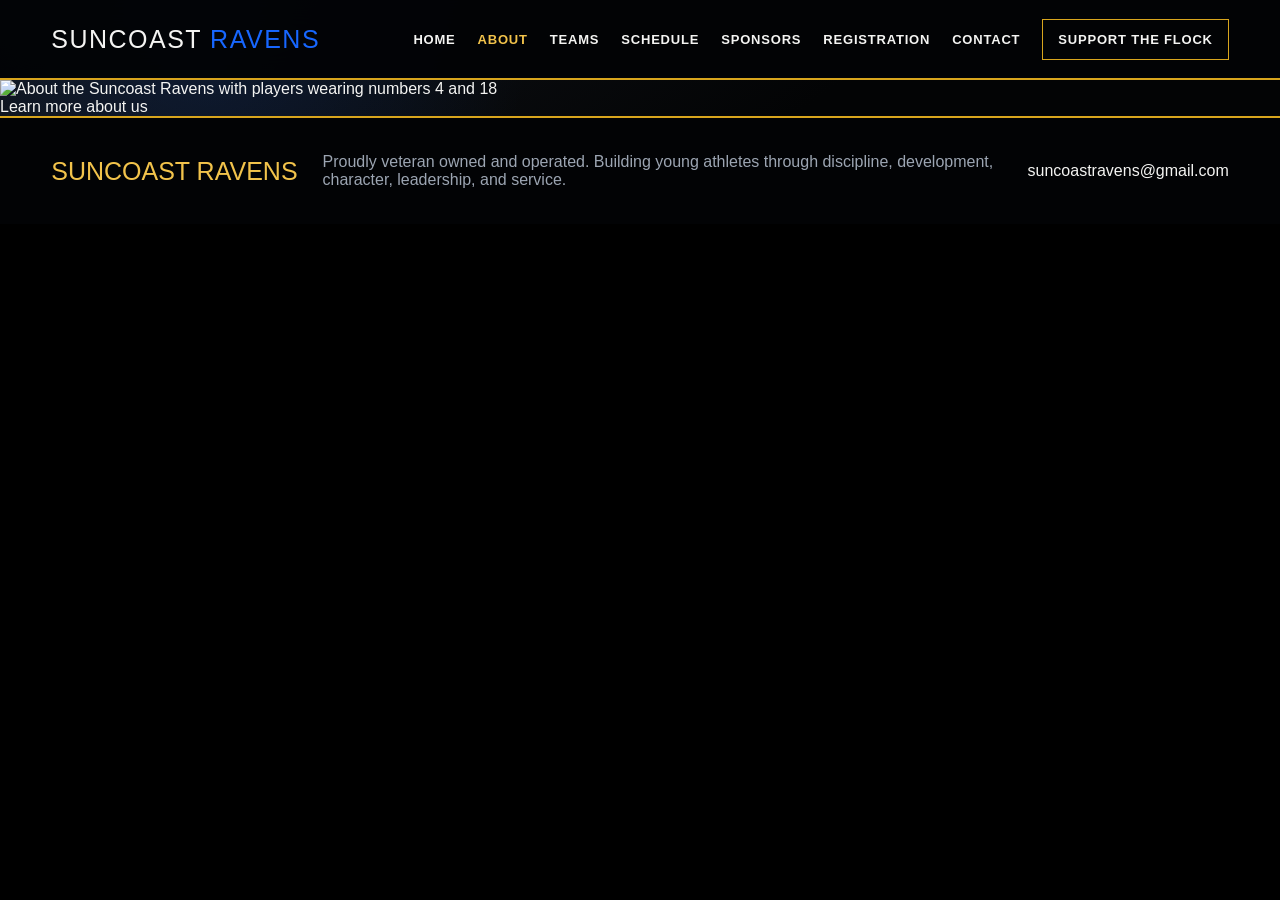
==== about.html @ 37fb2f3a "Add files via upload" ====
<!doctype html>
<html lang="en">
<head>
  <meta charset="utf-8">
  <meta name="viewport" content="width=device-width,initial-scale=1">
  <meta name="description" content="Learn about the Suncoast Ravens youth travel baseball organization.">
  <title>About the Ravens | Suncoast Ravens</title>
  <link rel="stylesheet" href="assets/css/styles.css">
</head>
<body>
  <header class="site-header">
    <div class="wrap header-row">
      <a class="wordmark" href="index.html">SUNCOAST <span>RAVENS</span></a>
      <nav class="site-nav">
        <a href="index.html">Home</a>
        <a class="active" href="about.html">About</a>
        <a href="teams.html">Teams</a>
        <a href="schedule.html">Schedule</a>
        <a href="sponsors.html">Sponsors</a>
        <a href="registration.html">Registration</a>
        <a href="contact.html">Contact</a>
        <a class="cta-small" href="sponsors.html">Support the Flock</a>
      </nav>
    </div>
  </header>

  <main class="about-art-page">
    <section class="about-art-wrap">
      <img
        src="assets/images/about-ravens.png"
        alt="About the Suncoast Ravens with players wearing numbers 4 and 18"
        class="about-art-image"
      >
      <a class="about-art-hotspot" href="teams.html">Learn more about us</a>
    </section>
  </main>

  <footer class="site-footer">
    <div class="wrap footer-row">
      <div class="footer-brand">SUNCOAST RAVENS</div>
      <p>Proudly veteran owned and operated. Building young athletes through discipline, development, character, leadership, and service.</p>
      <div>suncoastravens@gmail.com</div>
    </div>
  </footer>

  <script src="assets/js/site.js"></script>
</body>
</html>
---- assets/css/styles.css ----
:root{
  --black:#050608;
  --panel:#0b0d11;
  --panel2:#11151b;
  --royal:#0749c7;
  --royal-bright:#1767ff;
  --gold:#d8a51d;
  --gold-light:#f2c34b;
  --white:#f4f4f2;
  --muted:#bdc4cf;
  --line:rgba(216,165,29,.45);
}
*{box-sizing:border-box}
html{scroll-behavior:smooth;background:#000}
body{
  margin:0;
  background:
    radial-gradient(circle at 16% 8%,rgba(23,103,255,.14),transparent 30%),
    linear-gradient(145deg,#12151a,#030405 60%);
  color:var(--white);
  font-family:Arial,Helvetica,sans-serif;
}
a{color:inherit;text-decoration:none}
img{max-width:100%;display:block}
button,input,textarea,select{font:inherit}
.wrap{width:min(1180px,92%);margin:auto}

/* APPROVED HOMEPAGE */
.home-page{
  background:#000;
  min-height:100vh;
}
.desktop-home{
  position:relative;
  width:100%;
  max-width:1536px;
  margin:0 auto;
  aspect-ratio:3/2;
  background:#000 url("../images/suncoast-ravens-homepage.png") center top/100% 100% no-repeat;
  overflow:hidden;
  box-shadow:0 0 80px rgba(0,0,0,.95);
}
.hotspot{
  position:absolute;
  z-index:5;
  display:block;
  border:1px solid transparent;
  border-radius:2px;
  color:transparent;
  font-size:0;
  transition:background .18s ease, box-shadow .18s ease, border-color .18s ease, transform .18s ease;
}
.hotspot:focus-visible,.hotspot:hover{
  border-color:rgba(242,195,75,.72);
  box-shadow:0 0 16px rgba(216,165,29,.42), inset 0 -3px 0 rgba(242,195,75,.95);
  background:linear-gradient(180deg,rgba(216,165,29,.02),rgba(216,165,29,.10));
  outline:none;
}
/* Hotspots mapped to the approved 1536×1024 design */
.hs-home{left:9.15%;top:10.70%;width:4.65%;height:4.65%}
.hs-about{left:17.85%;top:10.70%;width:4.55%;height:4.65%}
.hs-teams{left:25.20%;top:10.70%;width:4.80%;height:4.65%}
.hs-schedule{left:32.55%;top:10.70%;width:5.95%;height:4.65%}
.hs-sponsors{left:41.20%;top:10.70%;width:6.80%;height:4.65%}
.hs-registration{left:50.25%;top:10.70%;width:8.75%;height:4.65%}
.hs-contact{left:62.20%;top:10.70%;width:5.75%;height:4.65%}
.hs-support{left:83.55%;top:10.15%;width:14.05%;height:5.35%}
.hs-register{left:3.05%;top:59.00%;width:16.35%;height:5.75%}
.hs-sponsor{left:20.25%;top:59.00%;width:17.25%;height:5.75%}
.hs-about-more{left:26.85%;top:89.70%;width:14.00%;height:4.15%}
.hs-sponsor-lower{left:43.55%;top:76.70%;width:23.90%;height:5.45%}
.hs-instagram{left:94.75%;top:27.35%;width:3.10%;height:4.55%}
.hs-facebook{left:94.75%;top:32.55%;width:3.10%;height:4.55%}
.hs-youtube{left:94.75%;top:37.75%;width:3.10%;height:4.55%}
.hs-email{left:94.75%;top:42.95%;width:3.10%;height:4.55%}

/* Mobile version preserves the same approved visual language */
.mobile-home{display:none}
.mobile-hero{
  min-height:100svh;
  position:relative;
  overflow:hidden;
  background:
    linear-gradient(180deg,rgba(0,0,0,.05),rgba(0,0,0,.35)),
    url("../images/suncoast-ravens-homepage.png") 51% top/auto 100% no-repeat;
}
.mobile-actions{
  position:absolute;left:5%;right:5%;bottom:4%;
  display:grid;grid-template-columns:1fr 1fr;gap:10px;
}
.mobile-actions a{
  padding:14px 10px;text-align:center;text-transform:uppercase;
  font-weight:900;letter-spacing:.7px;
  border:2px solid var(--gold);background:rgba(3,4,6,.90);
  box-shadow:0 8px 24px rgba(0,0,0,.65);
}
.mobile-actions .primary{background:linear-gradient(135deg,var(--gold-light),#9e6b00);color:#050608}
.mobile-menu{
  position:fixed;right:15px;top:15px;z-index:30;
  width:48px;height:48px;border:2px solid var(--gold);
  background:rgba(2,3,5,.92);color:white;font-size:24px;
}
.mobile-drawer{
  position:fixed;z-index:29;inset:0 0 0 22%;
  transform:translateX(105%);transition:.25s ease;
  background:rgba(4,5,8,.98);border-left:2px solid var(--gold);
  padding:85px 25px 30px;
}
.mobile-drawer.open{transform:translateX(0)}
.mobile-drawer a{
  display:block;padding:15px 0;border-bottom:1px solid rgba(255,255,255,.12);
  text-transform:uppercase;font-weight:900;letter-spacing:1px;
}
.mobile-drawer .support{color:var(--gold-light)}

/* INNER PAGES */
.site-header{
  position:sticky;top:0;z-index:20;background:rgba(3,4,6,.96);
  border-bottom:2px solid var(--gold);backdrop-filter:blur(14px);
}
.header-row{height:78px;display:flex;align-items:center;justify-content:space-between;gap:22px}
.wordmark{font-family:Impact,Arial Black,sans-serif;font-size:25px;letter-spacing:1.5px}
.wordmark span{color:var(--royal-bright)}
.site-nav{display:flex;gap:22px;align-items:center;font-size:13px;font-weight:900;text-transform:uppercase;letter-spacing:.8px}
.site-nav a:hover,.site-nav .active{color:var(--gold-light)}
.cta-small{border:1px solid var(--gold);padding:12px 15px}
.page-hero{
  position:relative;min-height:360px;display:grid;place-items:center;text-align:center;
  border-bottom:2px solid var(--gold);
  background:
    linear-gradient(90deg,rgba(2,4,8,.96),rgba(3,21,61,.78),rgba(2,4,8,.96)),
    url("../images/suncoast-ravens-homepage.png") center 40%/cover no-repeat;
}
.page-hero:after{content:"";position:absolute;inset:0;background:linear-gradient(180deg,transparent,rgba(0,0,0,.35))}
.page-hero-content{position:relative;z-index:2;padding:55px 20px}
.kicker{color:var(--gold-light);text-transform:uppercase;font-weight:900;letter-spacing:3px}
.page-hero h1{
  margin:8px 0 0;font-family:Impact,Arial Black,sans-serif;
  font-size:clamp(52px,8vw,105px);line-height:.9;text-transform:uppercase;
  text-shadow:6px 6px 0 #000;
}
.page-hero h1 span{color:var(--royal-bright)}
.section{padding:72px 0}
.section-title{font-family:Impact,Arial Black,sans-serif;text-transform:uppercase;font-size:clamp(38px,5vw,64px);margin:0 0 25px}
.section-title span{color:var(--gold)}
.grid-2{display:grid;grid-template-columns:1fr 1fr;gap:28px}
.grid-3{display:grid;grid-template-columns:repeat(3,1fr);gap:20px}
.panel{
  background:linear-gradient(145deg,rgba(14,18,24,.96),rgba(5,7,10,.96));
  border:1px solid var(--line);padding:28px;box-shadow:0 20px 50px rgba(0,0,0,.35);
}
.panel h2,.panel h3{font-family:Impact,Arial Black,sans-serif;text-transform:uppercase;letter-spacing:.5px}
.panel h3{font-size:28px;margin:0 0 12px;color:var(--gold-light)}
.panel p,.panel li{color:var(--muted);line-height:1.65}
.btn{
  display:inline-block;padding:14px 20px;border:2px solid var(--gold);
  text-transform:uppercase;font-weight:900;letter-spacing:1px;
  background:rgba(4,5,8,.85);
}
.btn.gold{background:linear-gradient(135deg,var(--gold-light),#9d6b00);color:#050608}
.btn.blue{background:linear-gradient(135deg,#154eb9,#041d59);border-color:#1e70ff}
.schedule-list{display:grid;gap:14px}
.event{
  display:grid;grid-template-columns:120px 1fr auto;align-items:center;gap:20px;
  background:rgba(5,7,10,.92);border:1px solid var(--line);padding:18px;
}
.event-date{font-family:Impact,Arial Black,sans-serif;font-size:28px;color:var(--gold-light);text-align:center}
.event h3{margin:0;font-size:22px}.event p{margin:5px 0 0;color:var(--muted)}
.badge{background:#061b54;border:1px solid #155fff;padding:8px 10px;font-size:12px;font-weight:900}
.tiers{display:grid;grid-template-columns:repeat(4,1fr);gap:16px}
.tier{background:#080a0e;border:2px solid var(--gold);padding:23px 20px;display:flex;flex-direction:column}
.tier:nth-child(odd){border-color:#155fff}
.tier .price{font-family:Impact,Arial Black,sans-serif;font-size:48px}
.tier h3{font-size:26px;margin:10px -20px 18px;padding:11px 15px;text-align:center;background:var(--gold);color:#050608}
.tier:nth-child(odd) h3{background:#0b47bb;color:white}
.tier ul{padding-left:18px;flex:1}
form{display:grid;gap:17px}
.field label{display:block;margin-bottom:7px;color:var(--gold-light);font-size:12px;font-weight:900;text-transform:uppercase;letter-spacing:1px}
.field input,.field textarea,.field select{
  width:100%;padding:14px;background:#11161e;color:white;border:1px solid #36404f;
}
.field textarea{min-height:150px;resize:vertical}
.notice{padding:14px 16px;border:1px solid var(--gold);background:rgba(216,165,29,.09);color:#f4d77e}
.site-footer{padding:35px 0;border-top:2px solid var(--gold);background:#020305}
.footer-row{display:flex;justify-content:space-between;gap:24px;align-items:center}
.footer-row p{color:#9ca5b2;max-width:680px;margin:0}
.footer-brand{font-family:Impact,Arial Black,sans-serif;font-size:25px;color:var(--gold-light)}

@media(max-width:900px){
  .desktop-home{display:none}.mobile-home{display:block}
  .site-nav{display:none}
  .grid-2,.grid-3,.tiers{grid-template-columns:1fr}
  .event{grid-template-columns:86px 1fr}.event .badge{grid-column:2}
  .footer-row{flex-direction:column;align-items:flex-start}
}

.hs-register:hover,.hs-sponsor:hover,.hs-about-more:hover,.hs-sponsor-lower:hover,.hs-support:hover{
  transform:translateY(-2px);
  box-shadow:0 0 22px rgba(242,195,75,.48), inset 0 0 0 2px rgba(242,195,75,.65);
}
.hs-instagram:hover,.hs-facebook:hover,.hs-youtube:hover,.hs-email:hover{
  box-shadow:0 0 18px rgba(242,195,75,.58), inset 0 0 0 1px rgba(242,195,75,.85);
  background:rgba(216,165,29,.10);
}
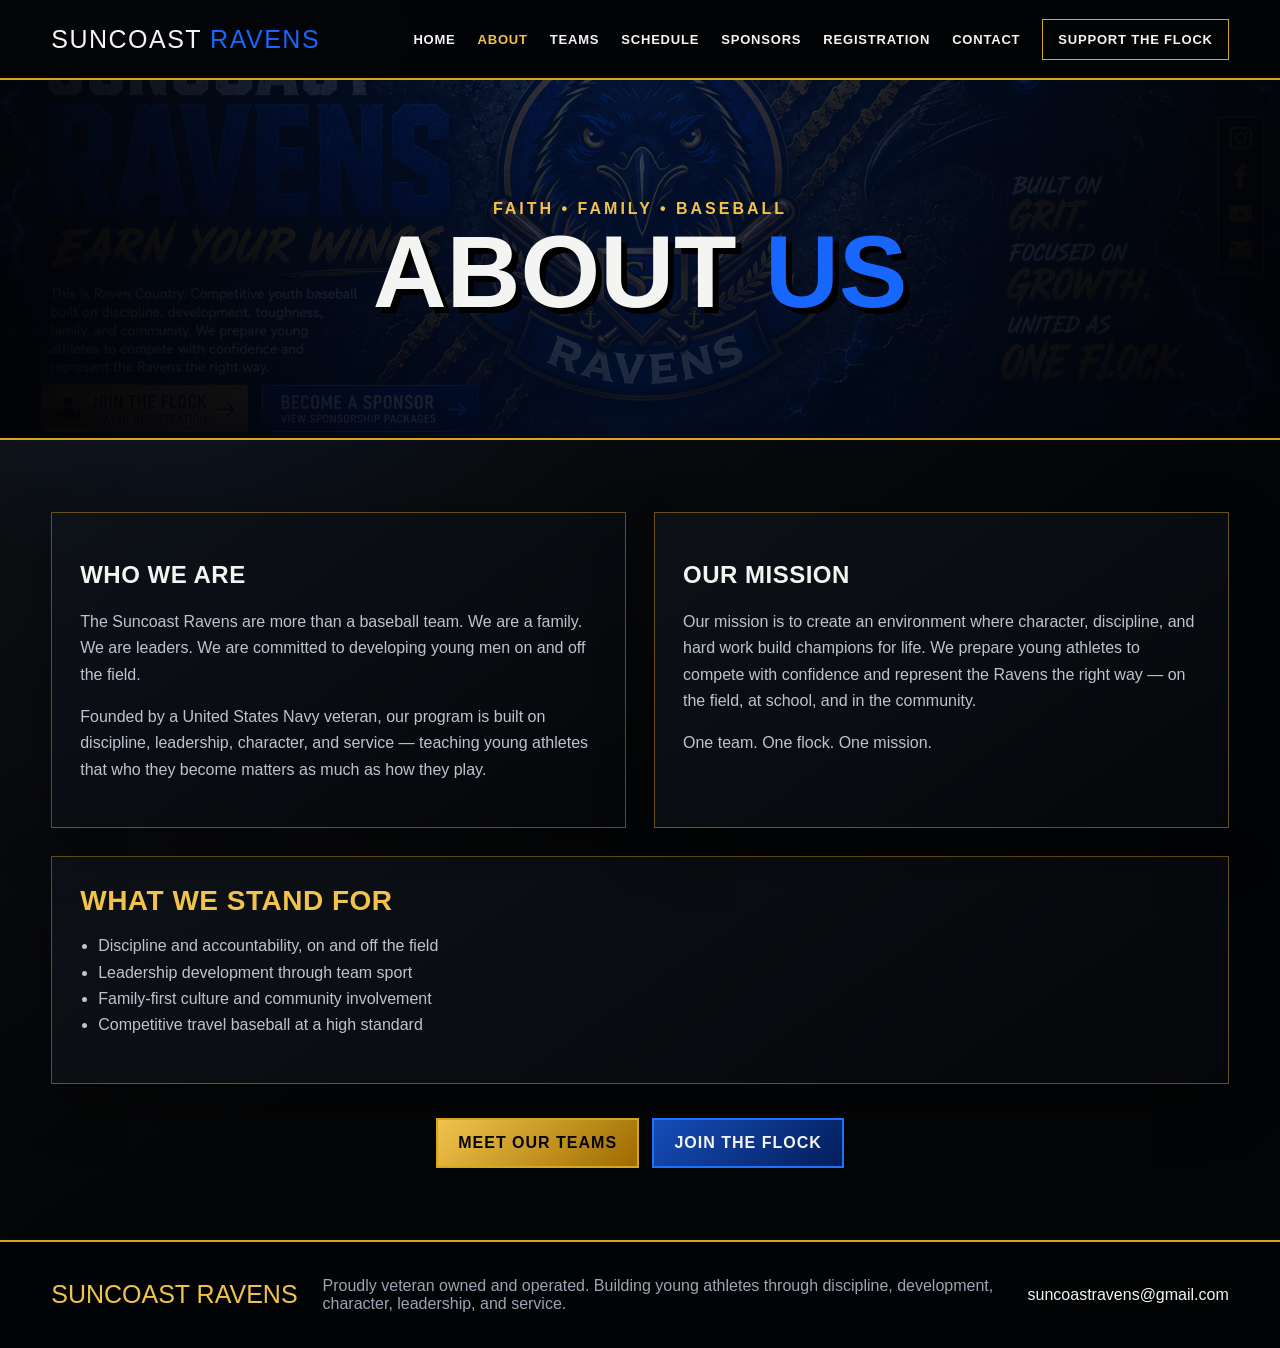
==== commit bb885759: "Add files via upload" ====
--- a/about.html
+++ b/about.html
@@ -4,7 +4,7 @@
   <meta charset="utf-8">
   <meta name="viewport" content="width=device-width,initial-scale=1">
   <meta name="description" content="Learn about the Suncoast Ravens youth travel baseball organization.">
-  <title>About the Ravens | Suncoast Ravens</title>
+  <title>About Us | Suncoast Ravens</title>
   <link rel="stylesheet" href="assets/css/styles.css">
 </head>
 <body>
@@ -24,16 +24,45 @@
     </div>
   </header>
 
-  <main class="about-art-page">
-    <section class="about-art-wrap">
-      <img
-        src="assets/images/about-ravens.png"
-        alt="About the Suncoast Ravens with players wearing numbers 4 and 18"
-        class="about-art-image"
-      >
-      <a class="about-art-hotspot" href="teams.html">Learn more about us</a>
-    </section>
-  </main>
+  <section class="page-hero">
+    <div class="page-hero-content">
+      <div class="kicker">Faith &bull; Family &bull; Baseball</div>
+      <h1>About <span>Us</span></h1>
+    </div>
+  </section>
+
+  <section class="section">
+    <div class="wrap grid-2">
+      <div class="panel">
+        <h2>Who We Are</h2>
+        <p>The Suncoast Ravens are more than a baseball team. We are a family. We are leaders. We are committed to developing young men on and off the field.</p>
+        <p>Founded by a United States Navy veteran, our program is built on discipline, leadership, character, and service — teaching young athletes that who they become matters as much as how they play.</p>
+      </div>
+      <div class="panel">
+        <h2>Our Mission</h2>
+        <p>Our mission is to create an environment where character, discipline, and hard work build champions for life. We prepare young athletes to compete with confidence and represent the Ravens the right way — on the field, at school, and in the community.</p>
+        <p>One team. One flock. One mission.</p>
+      </div>
+    </div>
+
+    <div class="wrap" style="margin-top:28px;">
+      <div class="panel">
+        <h3>What We Stand For</h3>
+        <ul style="padding-left:18px;">
+          <li>Discipline and accountability, on and off the field</li>
+          <li>Leadership development through team sport</li>
+          <li>Family-first culture and community involvement</li>
+          <li>Competitive travel baseball at a high standard</li>
+        </ul>
+      </div>
+    </div>
+
+    <div class="wrap" style="margin-top:34px;text-align:center;">
+      <a class="btn gold" href="teams.html">Meet Our Teams</a>
+      &nbsp;
+      <a class="btn blue" href="registration.html">Join the Flock</a>
+    </div>
+  </section>
 
   <footer class="site-footer">
     <div class="wrap footer-row">
@@ -42,7 +71,6 @@
       <div>suncoastravens@gmail.com</div>
     </div>
   </footer>
-
   <script src="assets/js/site.js"></script>
 </body>
 </html>
--- a/assets/css/styles.css
+++ b/assets/css/styles.css
@@ -51,25 +51,22 @@
   font-size:0;
   transition:background .18s ease, box-shadow .18s ease, border-color .18s ease, transform .18s ease;
 }
-.hotspot:focus-visible,.hotspot:hover{
-  border-color:rgba(242,195,75,.72);
-  box-shadow:0 0 16px rgba(216,165,29,.42), inset 0 -3px 0 rgba(242,195,75,.95);
-  background:linear-gradient(180deg,rgba(216,165,29,.02),rgba(216,165,29,.10));
+.hotspot:hover{
   outline:none;
 }
 /* Hotspots mapped to the approved 1536×1024 design */
-.hs-home{left:9.15%;top:10.70%;width:4.65%;height:4.65%}
-.hs-about{left:17.85%;top:10.70%;width:4.55%;height:4.65%}
-.hs-teams{left:25.20%;top:10.70%;width:4.80%;height:4.65%}
-.hs-schedule{left:32.55%;top:10.70%;width:5.95%;height:4.65%}
-.hs-sponsors{left:41.20%;top:10.70%;width:6.80%;height:4.65%}
-.hs-registration{left:50.25%;top:10.70%;width:8.75%;height:4.65%}
-.hs-contact{left:62.20%;top:10.70%;width:5.75%;height:4.65%}
+.hs-home{left:9.30%;top:11.25%;width:4.10%;height:2.75%}
+.hs-about{left:18.05%;top:11.25%;width:4.05%;height:2.75%}
+.hs-teams{left:25.35%;top:11.25%;width:4.35%;height:2.75%}
+.hs-schedule{left:32.75%;top:11.25%;width:5.55%;height:2.75%}
+.hs-sponsors{left:41.45%;top:11.25%;width:6.25%;height:2.75%}
+.hs-registration{left:50.55%;top:11.25%;width:8.20%;height:2.75%}
+.hs-contact{left:62.45%;top:11.25%;width:5.20%;height:2.75%}
 .hs-support{left:83.55%;top:10.15%;width:14.05%;height:5.35%}
 .hs-register{left:3.05%;top:59.00%;width:16.35%;height:5.75%}
 .hs-sponsor{left:20.25%;top:59.00%;width:17.25%;height:5.75%}
 .hs-about-more{left:26.85%;top:89.70%;width:14.00%;height:4.15%}
-.hs-sponsor-lower{left:43.55%;top:76.70%;width:23.90%;height:5.45%}
+.hs-sponsor-lower{left:43.85%;top:77.05%;width:21.15%;height:4.55%}
 .hs-instagram{left:94.75%;top:27.35%;width:3.10%;height:4.55%}
 .hs-facebook{left:94.75%;top:32.55%;width:3.10%;height:4.55%}
 .hs-youtube{left:94.75%;top:37.75%;width:3.10%;height:4.55%}
@@ -196,10 +193,85 @@
 }
 
 .hs-register:hover,.hs-sponsor:hover,.hs-about-more:hover,.hs-sponsor-lower:hover,.hs-support:hover{
-  transform:translateY(-2px);
-  box-shadow:0 0 22px rgba(242,195,75,.48), inset 0 0 0 2px rgba(242,195,75,.65);
-}
-.hs-instagram:hover,.hs-facebook:hover,.hs-youtube:hover,.hs-email:hover{
-  box-shadow:0 0 18px rgba(242,195,75,.58), inset 0 0 0 1px rgba(242,195,75,.85);
-  background:rgba(216,165,29,.10);
-}
+  transform:translateY(-1px);
+  border-color:rgba(242,195,75,.92);
+  background:rgba(216,165,29,.025);
+  box-shadow:
+    0 0 6px rgba(242,195,75,.72),
+    0 0 11px rgba(242,195,75,.26),
+    inset 0 0 0 1px rgba(242,195,75,.55);
+}
+
+
+
+
+
+
+/* SOCIAL ICONS — LIGHT UP ON HOVER */
+.hs-instagram,
+.hs-facebook,
+.hs-youtube,
+.hs-email{
+  border:1px solid transparent;
+  border-radius:6px;
+  background:transparent;
+  box-shadow:none;
+  transform:none;
+  backdrop-filter:none;
+  transition:backdrop-filter .2s ease, box-shadow .2s ease, border-color .2s ease, transform .2s ease;
+}
+
+.hs-instagram:hover,
+.hs-facebook:hover,
+.hs-youtube:hover,
+.hs-email:hover{
+  border-color:rgba(242,195,75,.6);
+  backdrop-filter:brightness(1.6) saturate(1.3);
+  -webkit-backdrop-filter:brightness(1.6) saturate(1.3);
+  box-shadow:
+    0 0 14px rgba(242,195,75,.85),
+    0 0 28px rgba(242,195,75,.45);
+  transform:scale(1.08);
+}
+
+
+
+/* Prevent a clicked hotspot from keeping a gold focus rectangle */
+.hotspot:focus{
+  outline:none;
+}
+.hotspot:focus:not(:hover){
+  border-color:transparent;
+  background:transparent;
+  box-shadow:none;
+  transform:none;
+}
+
+/* TOP NAVIGATION — GOLD UNDERLINE ONLY */
+.hs-home,
+.hs-about,
+.hs-teams,
+.hs-schedule,
+.hs-sponsors,
+.hs-registration,
+.hs-contact{
+  border:none;
+  border-radius:0;
+  background:transparent;
+  box-shadow:none;
+}
+
+.hs-home:hover,
+.hs-about:hover,
+.hs-teams:hover,
+.hs-schedule:hover,
+.hs-sponsors:hover,
+.hs-registration:hover,
+.hs-contact:hover{
+  border:none;
+  background:transparent;
+  box-shadow:inset 0 -3px 0 rgba(242,195,75,.98);
+  transform:none;
+}
+
+
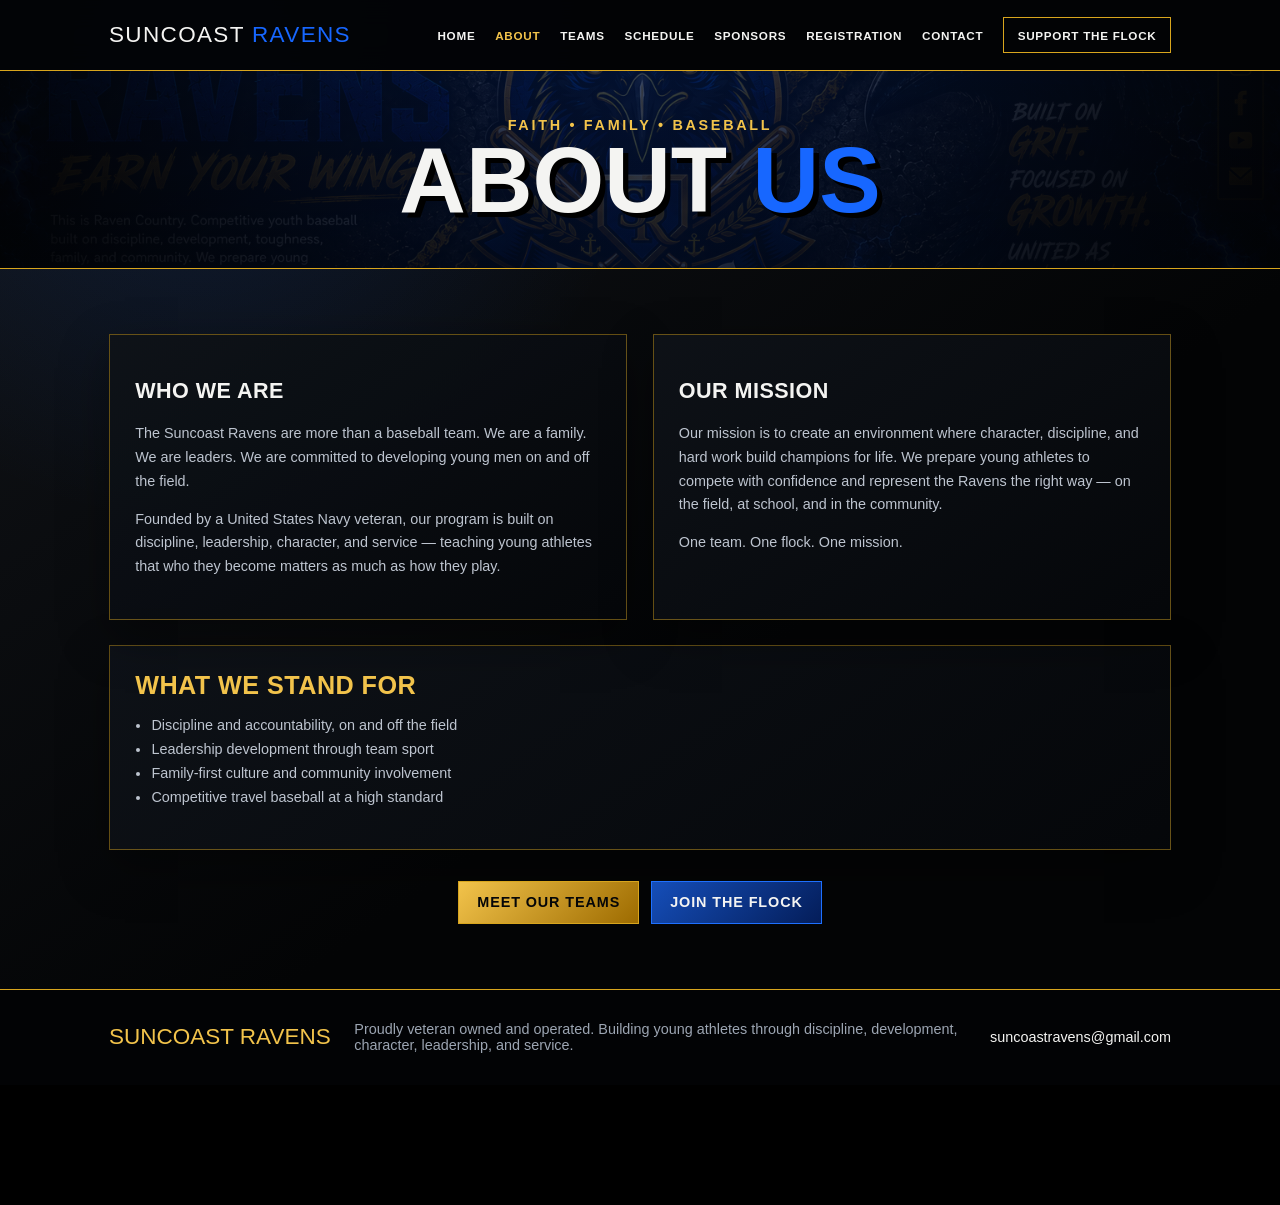
==== commit 3c6fb497: "Update about.html" ====
--- a/about.html
+++ b/about.html
@@ -7,7 +7,7 @@
   <title>About Us | Suncoast Ravens</title>
   <link rel="stylesheet" href="assets/css/styles.css">
 </head>
-<body>
+<body class="compact-page">
   <header class="site-header">
     <div class="wrap header-row">
       <a class="wordmark" href="index.html">SUNCOAST <span>RAVENS</span></a>
--- a/assets/css/styles.css
+++ b/assets/css/styles.css
@@ -34,7 +34,7 @@
 .desktop-home{
   position:relative;
   width:100%;
-  max-width:1536px;
+  max-width:1350px;
   margin:0 auto;
   aspect-ratio:3/2;
   background:#000 url("../images/suncoast-ravens-homepage.png") center top/100% 100% no-repeat;
@@ -112,6 +112,14 @@
 .mobile-drawer .support{color:var(--gold-light)}
 
 /* INNER PAGES */
+body.compact-page{
+  zoom:0.9;
+}
+.site-header{
+  position:sticky;top:0;z-index:20;background:rgba(3,4,6,.96);
+  border-bottom:2px solid var(--gold);backdrop-filter:blur(14px);
+}
+
 .site-header{
   position:sticky;top:0;z-index:20;background:rgba(3,4,6,.96);
   border-bottom:2px solid var(--gold);backdrop-filter:blur(14px);
@@ -123,14 +131,14 @@
 .site-nav a:hover,.site-nav .active{color:var(--gold-light)}
 .cta-small{border:1px solid var(--gold);padding:12px 15px}
 .page-hero{
-  position:relative;min-height:360px;display:grid;place-items:center;text-align:center;
+  position:relative;min-height:220px;display:grid;place-items:center;text-align:center;
   border-bottom:2px solid var(--gold);
   background:
     linear-gradient(90deg,rgba(2,4,8,.96),rgba(3,21,61,.78),rgba(2,4,8,.96)),
     url("../images/suncoast-ravens-homepage.png") center 40%/cover no-repeat;
 }
 .page-hero:after{content:"";position:absolute;inset:0;background:linear-gradient(180deg,transparent,rgba(0,0,0,.35))}
-.page-hero-content{position:relative;z-index:2;padding:55px 20px}
+.page-hero-content{position:relative;z-index:2;padding:30px 20px}
 .kicker{color:var(--gold-light);text-transform:uppercase;font-weight:900;letter-spacing:3px}
 .page-hero h1{
   margin:8px 0 0;font-family:Impact,Arial Black,sans-serif;
@@ -207,31 +215,29 @@
 
 
 
-/* SOCIAL ICONS — LIGHT UP ON HOVER */
+/* SOCIAL ICONS — LIGHT UP ON HOVER, NO BOX */
 .hs-instagram,
 .hs-facebook,
 .hs-youtube,
 .hs-email{
-  border:1px solid transparent;
-  border-radius:6px;
+  border:none;
   background:transparent;
   box-shadow:none;
   transform:none;
   backdrop-filter:none;
-  transition:backdrop-filter .2s ease, box-shadow .2s ease, border-color .2s ease, transform .2s ease;
+  transition:backdrop-filter .2s ease, box-shadow .2s ease, transform .2s ease;
 }
 
 .hs-instagram:hover,
 .hs-facebook:hover,
 .hs-youtube:hover,
 .hs-email:hover{
-  border-color:rgba(242,195,75,.6);
-  backdrop-filter:brightness(1.6) saturate(1.3);
-  -webkit-backdrop-filter:brightness(1.6) saturate(1.3);
+  backdrop-filter:brightness(1.7) saturate(1.4);
+  -webkit-backdrop-filter:brightness(1.7) saturate(1.4);
   box-shadow:
-    0 0 14px rgba(242,195,75,.85),
-    0 0 28px rgba(242,195,75,.45);
-  transform:scale(1.08);
+    0 0 16px rgba(242,195,75,.9),
+    0 0 32px rgba(242,195,75,.5);
+  transform:scale(1.06);
 }
 
 
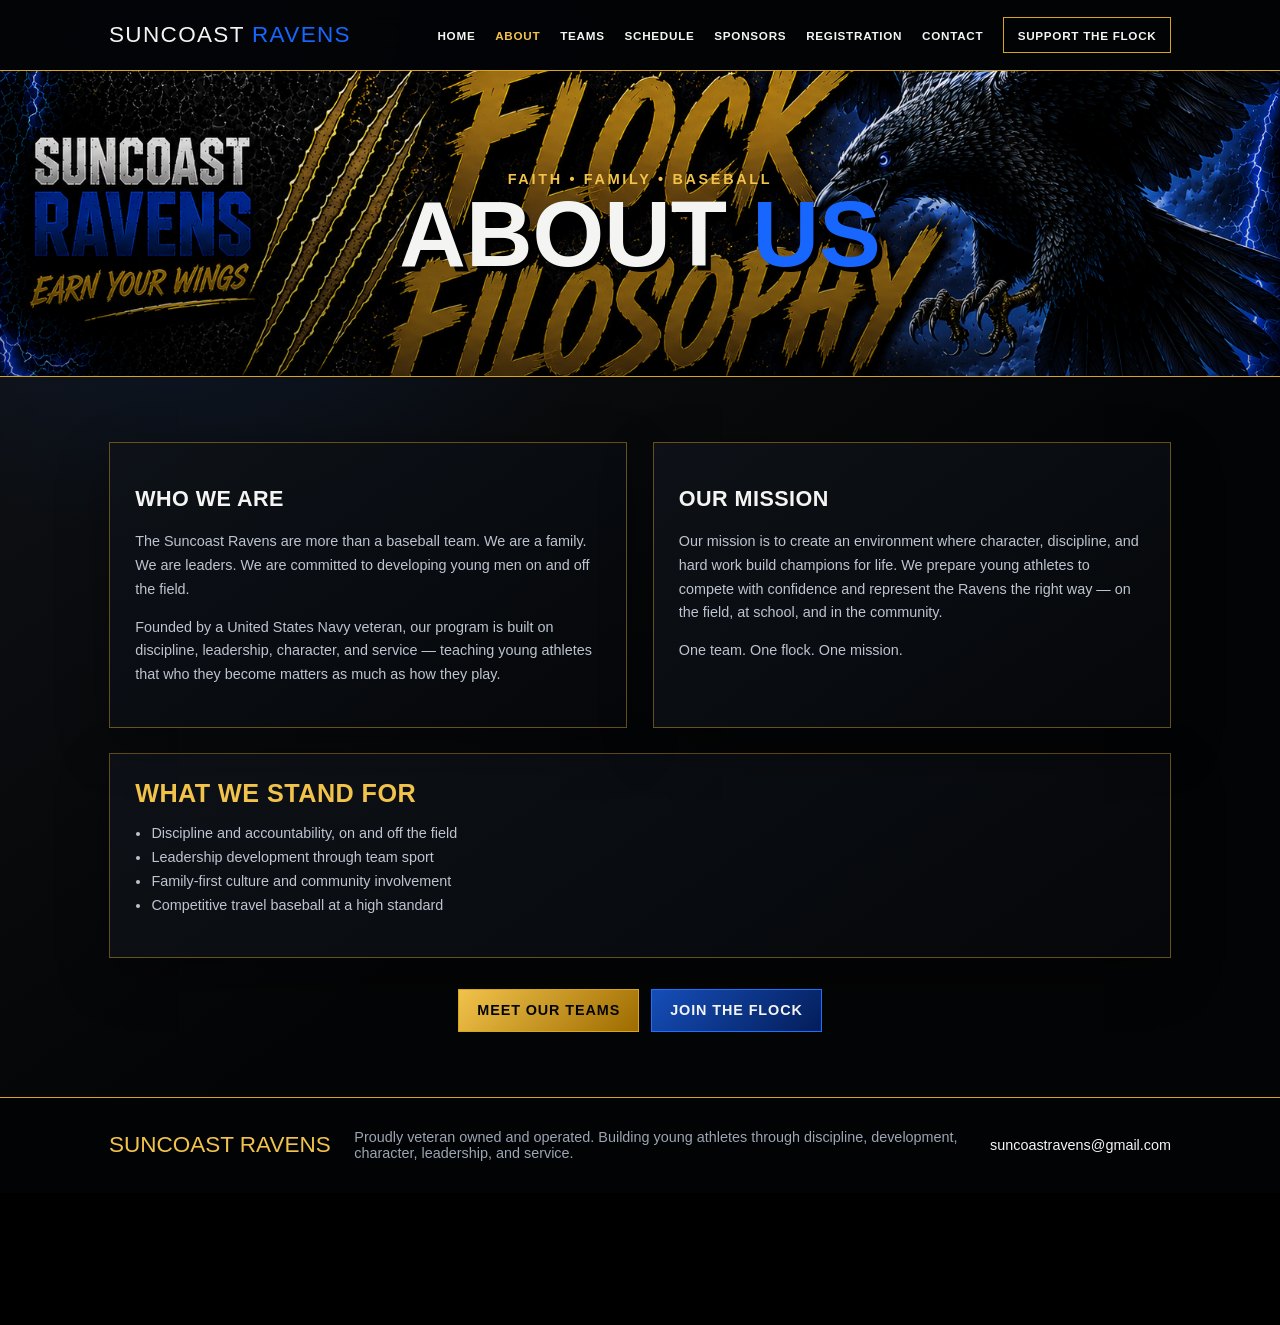
==== commit e46939dc: "Update about.html" ====
--- a/about.html
+++ b/about.html
@@ -24,7 +24,7 @@
     </div>
   </header>
 
-  <section class="page-hero">
+  <section class="page-hero about-hero">
     <div class="page-hero-content">
       <div class="kicker">Faith &bull; Family &bull; Baseball</div>
       <h1>About <span>Us</span></h1>
--- a/assets/css/styles.css
+++ b/assets/css/styles.css
@@ -1,4 +1,3 @@
-
 :root{
   --black:#050608;
   --panel:#0b0d11;
@@ -26,100 +25,11 @@
 button,input,textarea,select{font:inherit}
 .wrap{width:min(1180px,92%);margin:auto}
 
-/* APPROVED HOMEPAGE */
-.home-page{
-  background:#000;
-  min-height:100vh;
-}
-.desktop-home{
-  position:relative;
-  width:100%;
-  max-width:1350px;
-  margin:0 auto;
-  aspect-ratio:3/2;
-  background:#000 url("../images/suncoast-ravens-homepage.png") center top/100% 100% no-repeat;
-  overflow:hidden;
-  box-shadow:0 0 80px rgba(0,0,0,.95);
-}
-.hotspot{
-  position:absolute;
-  z-index:5;
-  display:block;
-  border:1px solid transparent;
-  border-radius:2px;
-  color:transparent;
-  font-size:0;
-  transition:background .18s ease, box-shadow .18s ease, border-color .18s ease, transform .18s ease;
-}
-.hotspot:hover{
-  outline:none;
-}
-/* Hotspots mapped to the approved 1536×1024 design */
-.hs-home{left:9.30%;top:11.25%;width:4.10%;height:2.75%}
-.hs-about{left:18.05%;top:11.25%;width:4.05%;height:2.75%}
-.hs-teams{left:25.35%;top:11.25%;width:4.35%;height:2.75%}
-.hs-schedule{left:32.75%;top:11.25%;width:5.55%;height:2.75%}
-.hs-sponsors{left:41.45%;top:11.25%;width:6.25%;height:2.75%}
-.hs-registration{left:50.55%;top:11.25%;width:8.20%;height:2.75%}
-.hs-contact{left:62.45%;top:11.25%;width:5.20%;height:2.75%}
-.hs-support{left:83.55%;top:10.15%;width:14.05%;height:5.35%}
-.hs-register{left:3.05%;top:59.00%;width:16.35%;height:5.75%}
-.hs-sponsor{left:20.25%;top:59.00%;width:17.25%;height:5.75%}
-.hs-about-more{left:26.85%;top:89.70%;width:14.00%;height:4.15%}
-.hs-sponsor-lower{left:43.85%;top:77.05%;width:21.15%;height:4.55%}
-.hs-instagram{left:94.75%;top:27.35%;width:3.10%;height:4.55%}
-.hs-facebook{left:94.75%;top:32.55%;width:3.10%;height:4.55%}
-.hs-youtube{left:94.75%;top:37.75%;width:3.10%;height:4.55%}
-.hs-email{left:94.75%;top:42.95%;width:3.10%;height:4.55%}
-
-/* Mobile version preserves the same approved visual language */
-.mobile-home{display:none}
-.mobile-hero{
-  min-height:100svh;
-  position:relative;
-  overflow:hidden;
-  background:
-    linear-gradient(180deg,rgba(0,0,0,.05),rgba(0,0,0,.35)),
-    url("../images/suncoast-ravens-homepage.png") 51% top/auto 100% no-repeat;
-}
-.mobile-actions{
-  position:absolute;left:5%;right:5%;bottom:4%;
-  display:grid;grid-template-columns:1fr 1fr;gap:10px;
-}
-.mobile-actions a{
-  padding:14px 10px;text-align:center;text-transform:uppercase;
-  font-weight:900;letter-spacing:.7px;
-  border:2px solid var(--gold);background:rgba(3,4,6,.90);
-  box-shadow:0 8px 24px rgba(0,0,0,.65);
-}
-.mobile-actions .primary{background:linear-gradient(135deg,var(--gold-light),#9e6b00);color:#050608}
-.mobile-menu{
-  position:fixed;right:15px;top:15px;z-index:30;
-  width:48px;height:48px;border:2px solid var(--gold);
-  background:rgba(2,3,5,.92);color:white;font-size:24px;
-}
-.mobile-drawer{
-  position:fixed;z-index:29;inset:0 0 0 22%;
-  transform:translateX(105%);transition:.25s ease;
-  background:rgba(4,5,8,.98);border-left:2px solid var(--gold);
-  padding:85px 25px 30px;
-}
-.mobile-drawer.open{transform:translateX(0)}
-.mobile-drawer a{
-  display:block;padding:15px 0;border-bottom:1px solid rgba(255,255,255,.12);
-  text-transform:uppercase;font-weight:900;letter-spacing:1px;
-}
-.mobile-drawer .support{color:var(--gold-light)}
-
-/* INNER PAGES */
 body.compact-page{
   zoom:0.9;
 }
-.site-header{
-  position:sticky;top:0;z-index:20;background:rgba(3,4,6,.96);
-  border-bottom:2px solid var(--gold);backdrop-filter:blur(14px);
-}
-
+
+/* ===================== HEADER / NAV ===================== */
 .site-header{
   position:sticky;top:0;z-index:20;background:rgba(3,4,6,.96);
   border-bottom:2px solid var(--gold);backdrop-filter:blur(14px);
@@ -130,12 +40,136 @@
 .site-nav{display:flex;gap:22px;align-items:center;font-size:13px;font-weight:900;text-transform:uppercase;letter-spacing:.8px}
 .site-nav a:hover,.site-nav .active{color:var(--gold-light)}
 .cta-small{border:1px solid var(--gold);padding:12px 15px}
+
+.menu-toggle{
+  display:none;
+  background:none;border:2px solid var(--gold);color:var(--gold);
+  font-size:22px;width:44px;height:44px;border-radius:6px;
+}
+.mobile-drawer{
+  display:none;
+  position:fixed;
+  top:78px;
+  left:0;right:0;
+  z-index:25;
+  flex-direction:column;
+  background:#050608;
+  border-top:1px solid rgba(216,165,29,.4);
+  max-height:calc(100vh - 78px);
+  overflow-y:auto;
+}
+.mobile-drawer a{
+  padding:16px 20px;border-bottom:1px solid rgba(255,255,255,.08);
+  text-transform:uppercase;font-weight:900;letter-spacing:1px;font-size:14px;
+  background:#050608;
+}
+.mobile-drawer .support{color:var(--gold-light)}
+.mobile-drawer.open{display:flex}
+.mobile-drawer-socials{display:flex;gap:16px;padding:16px 20px;flex-wrap:wrap;}
+.mobile-drawer-socials a{padding:0;border:0;font-size:12px;color:var(--gold-light);}
+
+.social-icon{
+  width:36px;height:36px;display:flex;align-items:center;justify-content:center;
+  border:1px solid var(--gold);border-radius:5px;color:var(--gold);
+  background:rgba(3,4,6,.4);
+  transition:box-shadow .18s ease, color .18s ease, background .18s ease, transform .18s ease;
+}
+.social-icon svg{width:18px;height:18px;}
+.social-icon:hover{
+  color:var(--gold-light);background:rgba(216,165,29,.15);transform:translateY(-2px);
+  box-shadow:0 0 10px rgba(242,195,75,.85), 0 0 20px rgba(242,195,75,.4);
+}
+
+/* ===================== HOMEPAGE HERO (real img element + overlays) ===================== */
+.hero-image-band{
+  position:relative;
+  width:100%;
+  max-width:1300px;
+  margin:0 auto;
+  border-bottom:2px solid var(--gold);
+  line-height:0;
+}
+.hero-bg-img{
+  width:100%;
+  height:auto;
+  display:block;
+}
+.hero-overlay-socials{
+  position:absolute;
+  right:1.8%;
+  top:19%;
+  display:flex;
+  flex-direction:column;
+  gap:1%;
+  z-index:3;
+}
+.hero-overlay-socials .social-icon{
+  width:clamp(22px, 2.5vw, 38px);
+  height:clamp(22px, 2.5vw, 38px);
+}
+.hero-overlay-socials .social-icon svg{
+  width:55%;height:55%;
+}
+
+/* ===================== MISSION LINE / FOOTER BAND ===================== */
+.mission-line{
+  font-family:'Permanent Marker',cursive;font-weight:400;text-transform:none;
+  font-size:clamp(22px,4vw,40px);color:var(--white);
+}
+.mission-line span{color:var(--royal-bright)}
+.mission-band{
+  position:relative;overflow:hidden;
+  padding:36px 0;
+  background:rgba(255,255,255,.02);
+  border-top:1px solid rgba(216,165,29,.3);
+  border-bottom:1px solid rgba(216,165,29,.3);
+}
+.feather{position:absolute;top:0;height:100%;width:auto;opacity:.9;pointer-events:none;z-index:1;}
+.feather-left{left:0;}
+.feather-right{right:0;}
+.mission-band .wrap{position:relative;z-index:2;}
+
+/* ===================== INNER PAGE HERO ===================== */
 .page-hero{
-  position:relative;min-height:220px;display:grid;place-items:center;text-align:center;
+  position:relative;min-height:340px;display:grid;place-items:center;text-align:center;
   border-bottom:2px solid var(--gold);
-  background:
-    linear-gradient(90deg,rgba(2,4,8,.96),rgba(3,21,61,.78),rgba(2,4,8,.96)),
-    url("../images/suncoast-ravens-homepage.png") center 40%/cover no-repeat;
+  background-color:#050608;
+  background-image:
+    linear-gradient(90deg,rgba(2,4,8,.75),rgba(3,21,61,.55),rgba(2,4,8,.75)),
+    url("../images/hero-final-bg.png");
+  background-position:center 20%;
+  background-size:140% auto;
+  background-repeat:no-repeat;
+}
+.page-hero.teams-hero{
+  background-image:url("../images/teams-banner-v2.png");
+  background-position:center;
+  background-size:cover;
+}
+.page-hero.sponsors-hero{
+  background-image:url("../images/sponsors-banner.png");
+  background-position:center;
+  background-size:cover;
+}
+.page-hero.registration-hero{
+  background-image:url("../images/registration-banner.png");
+  background-position:center;
+  background-size:cover;
+}
+.page-hero.contact-hero{
+  background-image:url("../images/contact-banner.png");
+  background-position:center;
+  background-size:cover;
+}
+.page-hero.schedule-hero{
+  background-image:url("../images/schedule-banner.png");
+  background-position:center;
+  background-size:cover;
+}
+.page-hero.about-hero{
+  background-image:url("../images/about-banner.png");
+  background-position:center;
+  background-size:cover;
 }
 .page-hero:after{content:"";position:absolute;inset:0;background:linear-gradient(180deg,transparent,rgba(0,0,0,.35))}
 .page-hero-content{position:relative;z-index:2;padding:30px 20px}
@@ -146,7 +180,10 @@
   text-shadow:6px 6px 0 #000;
 }
 .page-hero h1 span{color:var(--royal-bright)}
+
+/* ===================== SHARED SECTIONS / PANELS ===================== */
 .section{padding:72px 0}
+.section.alt{background:rgba(255,255,255,.02);border-top:1px solid rgba(216,165,29,.3);border-bottom:1px solid rgba(216,165,29,.3);}
 .section-title{font-family:Impact,Arial Black,sans-serif;text-transform:uppercase;font-size:clamp(38px,5vw,64px);margin:0 0 25px}
 .section-title span{color:var(--gold)}
 .grid-2{display:grid;grid-template-columns:1fr 1fr;gap:28px}
@@ -158,6 +195,14 @@
 .panel h2,.panel h3{font-family:Impact,Arial Black,sans-serif;text-transform:uppercase;letter-spacing:.5px}
 .panel h3{font-size:28px;margin:0 0 12px;color:var(--gold-light)}
 .panel p,.panel li{color:var(--muted);line-height:1.65}
+.stat-number{
+  font-family:Impact,Arial Black,sans-serif;font-size:44px;color:var(--gold-light);
+}
+.mini-event{
+  padding:10px 0;border-bottom:1px solid rgba(255,255,255,.08);color:var(--muted);font-size:13.5px;
+}
+.mini-event strong{color:var(--gold-light);display:block;font-size:12px;letter-spacing:.5px;}
+
 .btn{
   display:inline-block;padding:14px 20px;border:2px solid var(--gold);
   text-transform:uppercase;font-weight:900;letter-spacing:1px;
@@ -165,6 +210,8 @@
 }
 .btn.gold{background:linear-gradient(135deg,var(--gold-light),#9d6b00);color:#050608}
 .btn.blue{background:linear-gradient(135deg,#154eb9,#041d59);border-color:#1e70ff}
+
+/* ===================== SCHEDULE ===================== */
 .schedule-list{display:grid;gap:14px}
 .event{
   display:grid;grid-template-columns:120px 1fr auto;align-items:center;gap:20px;
@@ -173,6 +220,8 @@
 .event-date{font-family:Impact,Arial Black,sans-serif;font-size:28px;color:var(--gold-light);text-align:center}
 .event h3{margin:0;font-size:22px}.event p{margin:5px 0 0;color:var(--muted)}
 .badge{background:#061b54;border:1px solid #155fff;padding:8px 10px;font-size:12px;font-weight:900}
+
+/* ===================== SPONSOR TIERS ===================== */
 .tiers{display:grid;grid-template-columns:repeat(4,1fr);gap:16px}
 .tier{background:#080a0e;border:2px solid var(--gold);padding:23px 20px;display:flex;flex-direction:column}
 .tier:nth-child(odd){border-color:#155fff}
@@ -180,6 +229,8 @@
 .tier h3{font-size:26px;margin:10px -20px 18px;padding:11px 15px;text-align:center;background:var(--gold);color:#050608}
 .tier:nth-child(odd) h3{background:#0b47bb;color:white}
 .tier ul{padding-left:18px;flex:1}
+
+/* ===================== FORMS ===================== */
 form{display:grid;gap:17px}
 .field label{display:block;margin-bottom:7px;color:var(--gold-light);font-size:12px;font-weight:900;text-transform:uppercase;letter-spacing:1px}
 .field input,.field textarea,.field select{
@@ -187,97 +238,18 @@
 }
 .field textarea{min-height:150px;resize:vertical}
 .notice{padding:14px 16px;border:1px solid var(--gold);background:rgba(216,165,29,.09);color:#f4d77e}
+
+/* ===================== FOOTER ===================== */
 .site-footer{padding:35px 0;border-top:2px solid var(--gold);background:#020305}
 .footer-row{display:flex;justify-content:space-between;gap:24px;align-items:center}
 .footer-row p{color:#9ca5b2;max-width:680px;margin:0}
 .footer-brand{font-family:Impact,Arial Black,sans-serif;font-size:25px;color:var(--gold-light)}
 
+/* ===================== RESPONSIVE ===================== */
 @media(max-width:900px){
-  .desktop-home{display:none}.mobile-home{display:block}
   .site-nav{display:none}
+  .menu-toggle{display:block}
   .grid-2,.grid-3,.tiers{grid-template-columns:1fr}
   .event{grid-template-columns:86px 1fr}.event .badge{grid-column:2}
   .footer-row{flex-direction:column;align-items:flex-start}
 }
-
-.hs-register:hover,.hs-sponsor:hover,.hs-about-more:hover,.hs-sponsor-lower:hover,.hs-support:hover{
-  transform:translateY(-1px);
-  border-color:rgba(242,195,75,.92);
-  background:rgba(216,165,29,.025);
-  box-shadow:
-    0 0 6px rgba(242,195,75,.72),
-    0 0 11px rgba(242,195,75,.26),
-    inset 0 0 0 1px rgba(242,195,75,.55);
-}
-
-
-
-
-
-
-/* SOCIAL ICONS — LIGHT UP ON HOVER, NO BOX */
-.hs-instagram,
-.hs-facebook,
-.hs-youtube,
-.hs-email{
-  border:none;
-  background:transparent;
-  box-shadow:none;
-  transform:none;
-  backdrop-filter:none;
-  transition:backdrop-filter .2s ease, box-shadow .2s ease, transform .2s ease;
-}
-
-.hs-instagram:hover,
-.hs-facebook:hover,
-.hs-youtube:hover,
-.hs-email:hover{
-  backdrop-filter:brightness(1.7) saturate(1.4);
-  -webkit-backdrop-filter:brightness(1.7) saturate(1.4);
-  box-shadow:
-    0 0 16px rgba(242,195,75,.9),
-    0 0 32px rgba(242,195,75,.5);
-  transform:scale(1.06);
-}
-
-
-
-/* Prevent a clicked hotspot from keeping a gold focus rectangle */
-.hotspot:focus{
-  outline:none;
-}
-.hotspot:focus:not(:hover){
-  border-color:transparent;
-  background:transparent;
-  box-shadow:none;
-  transform:none;
-}
-
-/* TOP NAVIGATION — GOLD UNDERLINE ONLY */
-.hs-home,
-.hs-about,
-.hs-teams,
-.hs-schedule,
-.hs-sponsors,
-.hs-registration,
-.hs-contact{
-  border:none;
-  border-radius:0;
-  background:transparent;
-  box-shadow:none;
-}
-
-.hs-home:hover,
-.hs-about:hover,
-.hs-teams:hover,
-.hs-schedule:hover,
-.hs-sponsors:hover,
-.hs-registration:hover,
-.hs-contact:hover{
-  border:none;
-  background:transparent;
-  box-shadow:inset 0 -3px 0 rgba(242,195,75,.98);
-  transform:none;
-}
-
-
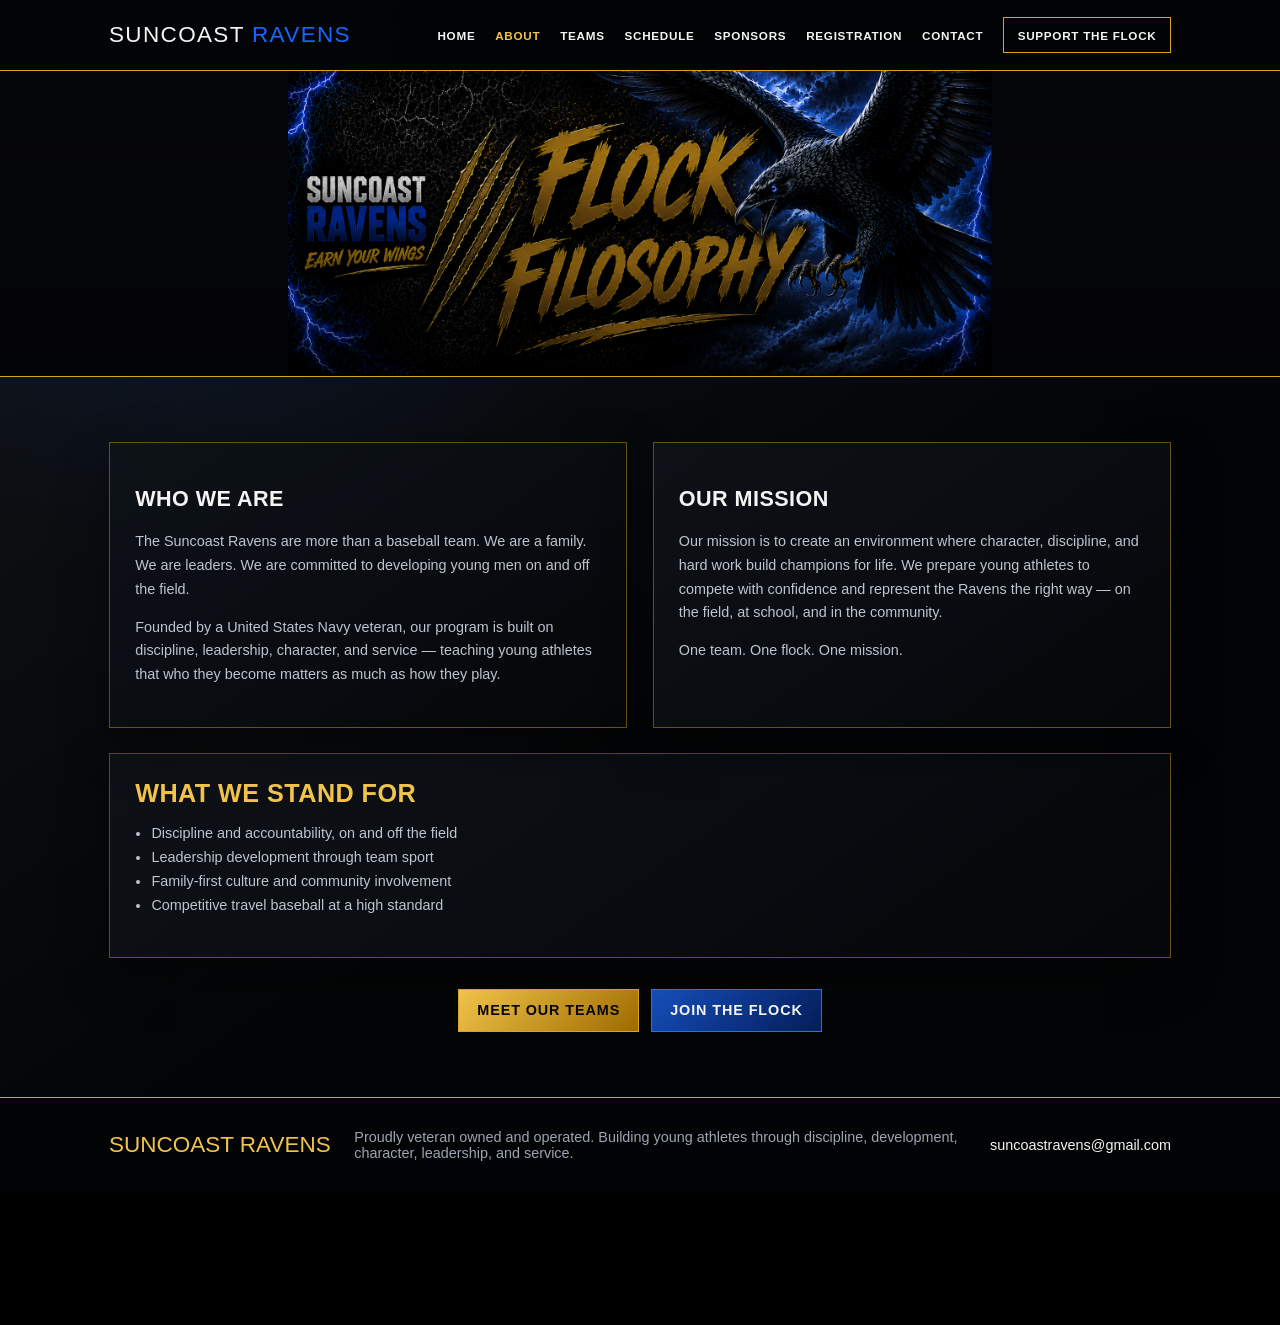
==== commit 4125d3f8: "Update about.html" ====
--- a/about.html
+++ b/about.html
@@ -3,8 +3,8 @@
 <head>
   <meta charset="utf-8">
   <meta name="viewport" content="width=device-width,initial-scale=1">
-  <meta name="description" content="Learn about the Suncoast Ravens youth travel baseball organization.">
-  <title>About Us | Suncoast Ravens</title>
+  <meta name="description" content="Learn about Suncoast Ravens, a veteran-owned youth travel baseball organization built on discipline, character, and community in Central Florida.">
+  <title>About Us | Suncoast Ravens Travel Baseball - Central Florida</title>
   <link rel="stylesheet" href="assets/css/styles.css">
 </head>
 <body class="compact-page">
--- a/assets/css/styles.css
+++ b/assets/css/styles.css
@@ -144,33 +144,49 @@
 .page-hero.teams-hero{
   background-image:url("../images/teams-banner-v2.png");
   background-position:center;
-  background-size:cover;
+  background-size:55% auto;
+  
 }
 .page-hero.sponsors-hero{
   background-image:url("../images/sponsors-banner.png");
   background-position:center;
-  background-size:cover;
+  background-size:55% auto;
+ 
 }
 .page-hero.registration-hero{
   background-image:url("../images/registration-banner.png");
   background-position:center;
-  background-size:cover;
+ background-size:55% auto;
+  
 }
 .page-hero.contact-hero{
   background-image:url("../images/contact-banner.png");
   background-position:center;
-  background-size:cover;
+  background-size:55% auto;
+  
 }
 .page-hero.schedule-hero{
   background-image:url("../images/schedule-banner.png");
   background-position:center;
-  background-size:cover;
+  background-size:55% auto;
+  
 }
 .page-hero.about-hero{
   background-image:url("../images/about-banner.png");
   background-position:center;
-  background-size:cover;
-}
+  background-size:55% auto;
+ 
+}
+
+.page-hero.teams-hero .page-hero-content,
+.page-hero.sponsors-hero .page-hero-content,
+.page-hero.registration-hero .page-hero-content,
+.page-hero.contact-hero .page-hero-content,
+.page-hero.schedule-hero .page-hero-content,
+.page-hero.about-hero .page-hero-content{
+  display:none;
+}
+
 .page-hero:after{content:"";position:absolute;inset:0;background:linear-gradient(180deg,transparent,rgba(0,0,0,.35))}
 .page-hero-content{position:relative;z-index:2;padding:30px 20px}
 .kicker{color:var(--gold-light);text-transform:uppercase;font-weight:900;letter-spacing:3px}
@@ -252,4 +268,17 @@
   .grid-2,.grid-3,.tiers{grid-template-columns:1fr}
   .event{grid-template-columns:86px 1fr}.event .badge{grid-column:2}
   .footer-row{flex-direction:column;align-items:flex-start}
-}
+
+  .page-hero{
+    min-height:160px;
+  }
+  .page-hero.teams-hero,
+  .page-hero.sponsors-hero,
+  .page-hero.registration-hero,
+  .page-hero.contact-hero,
+  .page-hero.schedule-hero,
+  .page-hero.about-hero{
+    background-size:contain;
+    background-color:#050608;
+  }
+}
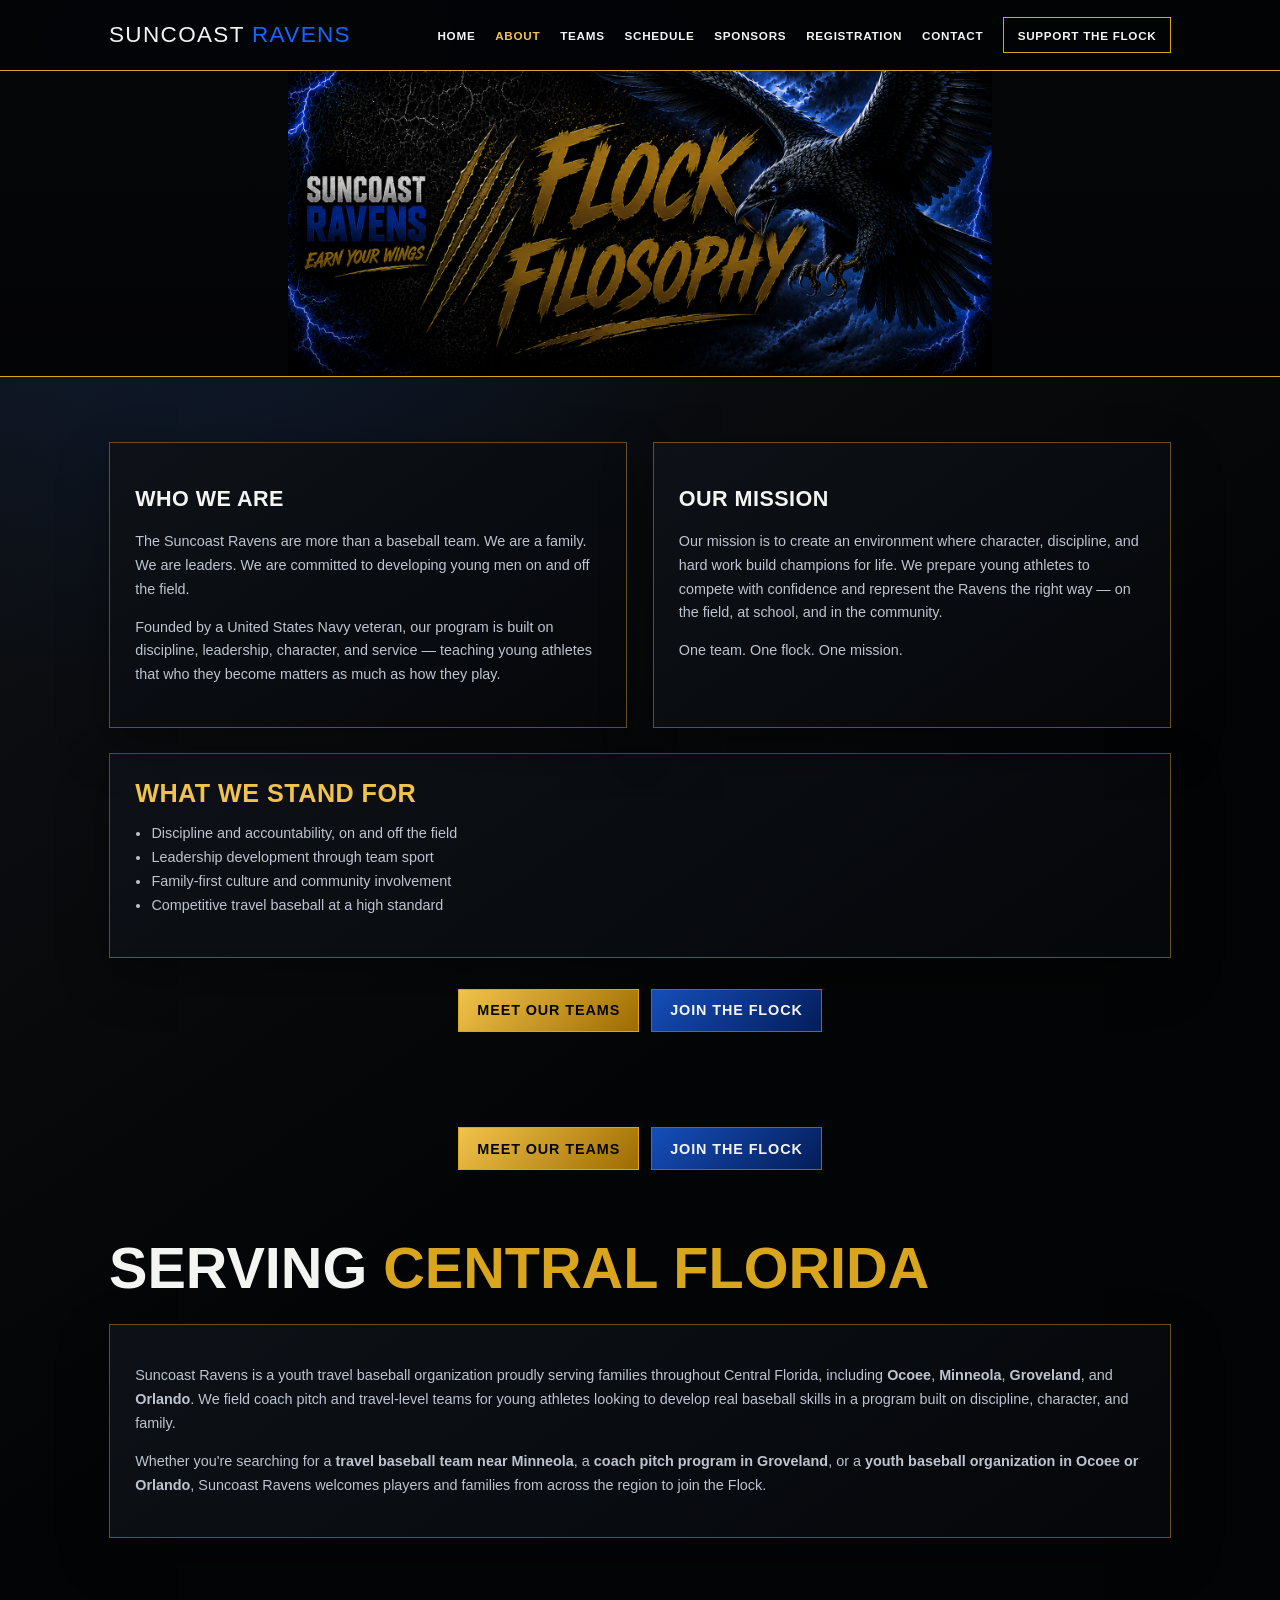
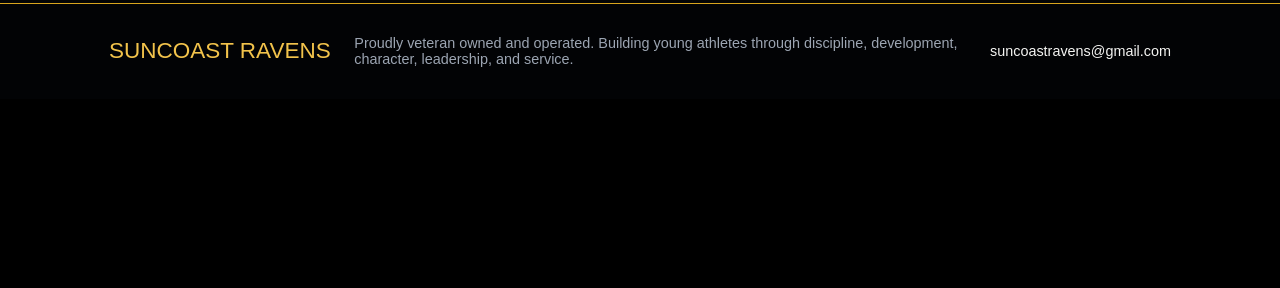
==== commit c217e707: "Update about.html" ====
--- a/about.html
+++ b/about.html
@@ -64,6 +64,24 @@
     </div>
   </section>
 
+
+<div class="wrap" style="margin-top:34px;text-align:center;">
+      <a class="btn gold" href="teams.html">Meet Our Teams</a>
+      &nbsp;
+      <a class="btn blue" href="registration.html">Join the Flock</a>
+    </div>
+  </section>
+
+  <section class="section">
+    <div class="wrap">
+      <h2 class="section-title">Serving <span>Central Florida</span></h2>
+      <div class="panel">
+        <p>Suncoast Ravens is a youth travel baseball organization proudly serving families throughout Central Florida, including <strong>Ocoee</strong>, <strong>Minneola</strong>, <strong>Groveland</strong>, and <strong>Orlando</strong>. We field coach pitch and travel-level teams for young athletes looking to develop real baseball skills in a program built on discipline, character, and family.</p>
+        <p>Whether you're searching for a <strong>travel baseball team near Minneola</strong>, a <strong>coach pitch program in Groveland</strong>, or a <strong>youth baseball organization in Ocoee or Orlando</strong>, Suncoast Ravens welcomes players and families from across the region to join the Flock.</p>
+      </div>
+    </div>
+  </section>
+  
   <footer class="site-footer">
     <div class="wrap footer-row">
       <div class="footer-brand">SUNCOAST RAVENS</div>
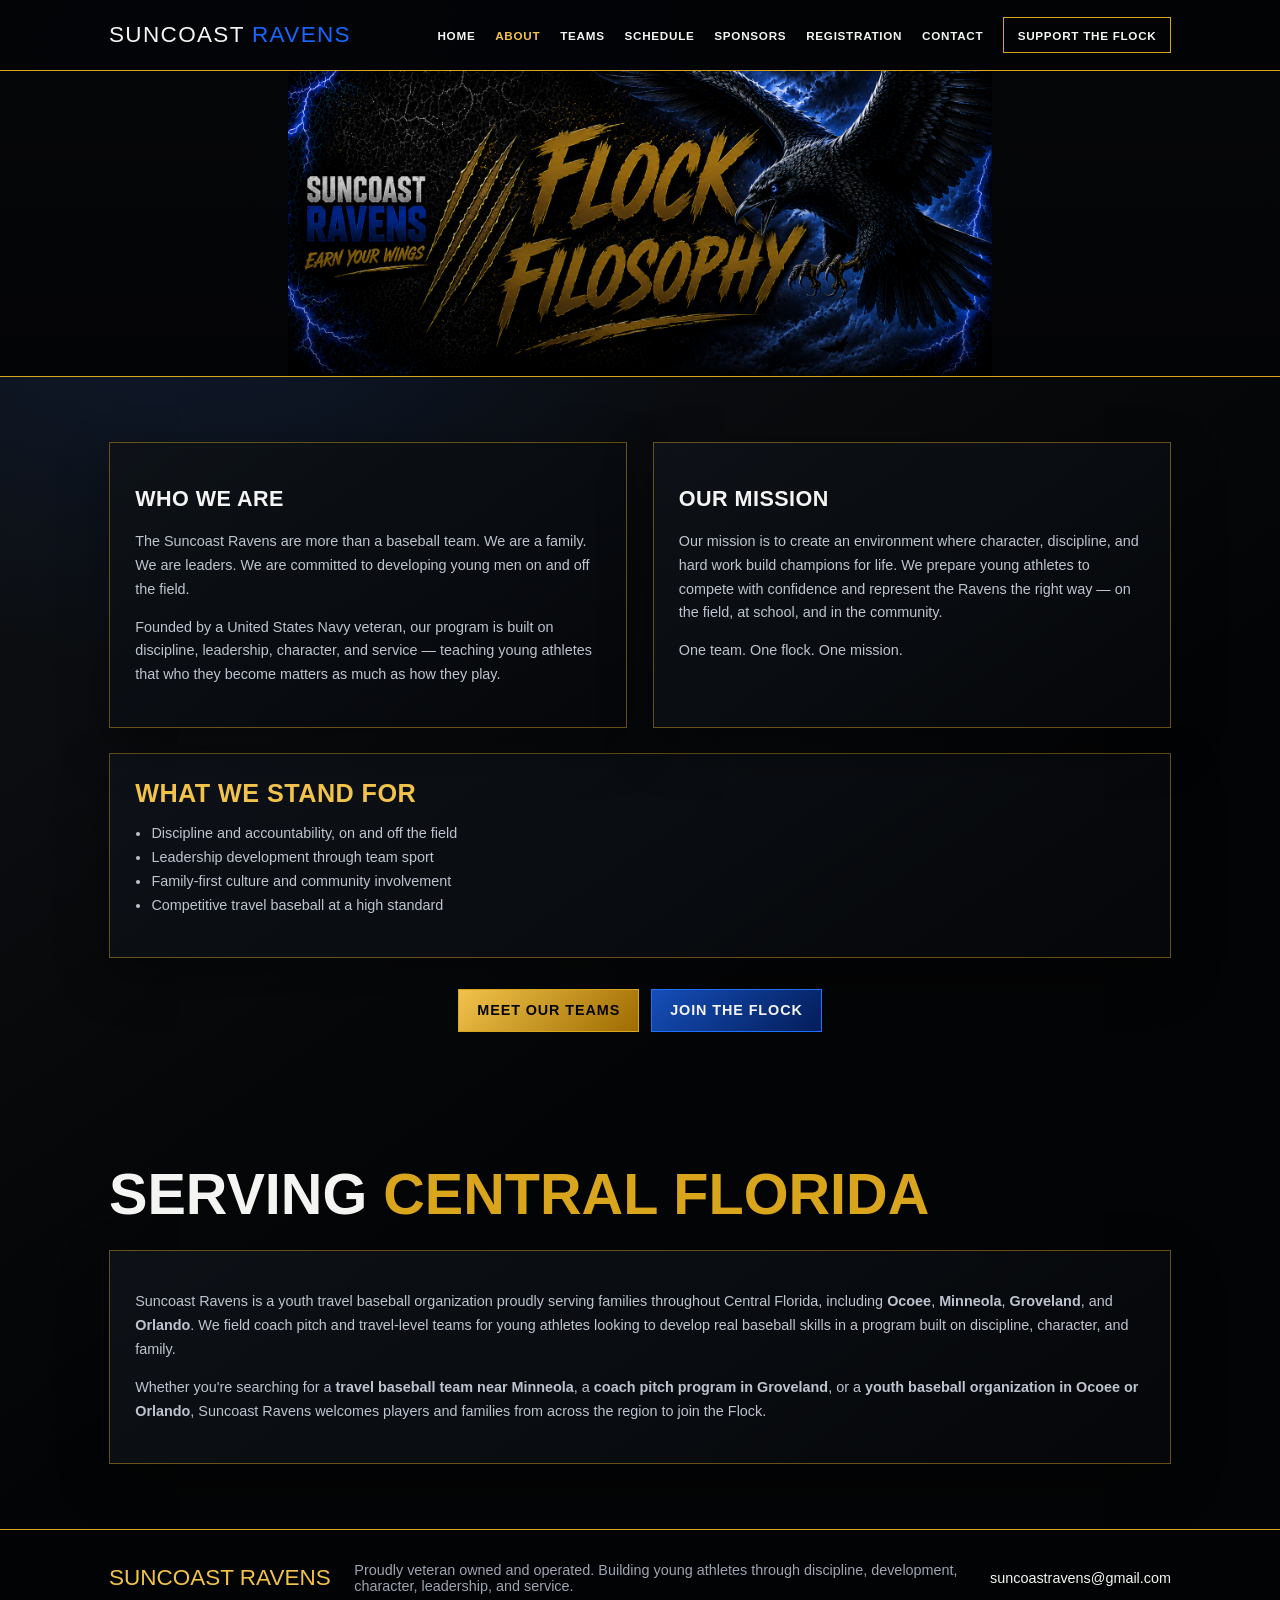
==== commit 9e5aecf6: "Update about.html" ====
--- a/about.html
+++ b/about.html
@@ -65,13 +65,6 @@
   </section>
 
 
-<div class="wrap" style="margin-top:34px;text-align:center;">
-      <a class="btn gold" href="teams.html">Meet Our Teams</a>
-      &nbsp;
-      <a class="btn blue" href="registration.html">Join the Flock</a>
-    </div>
-  </section>
-
   <section class="section">
     <div class="wrap">
       <h2 class="section-title">Serving <span>Central Florida</span></h2>
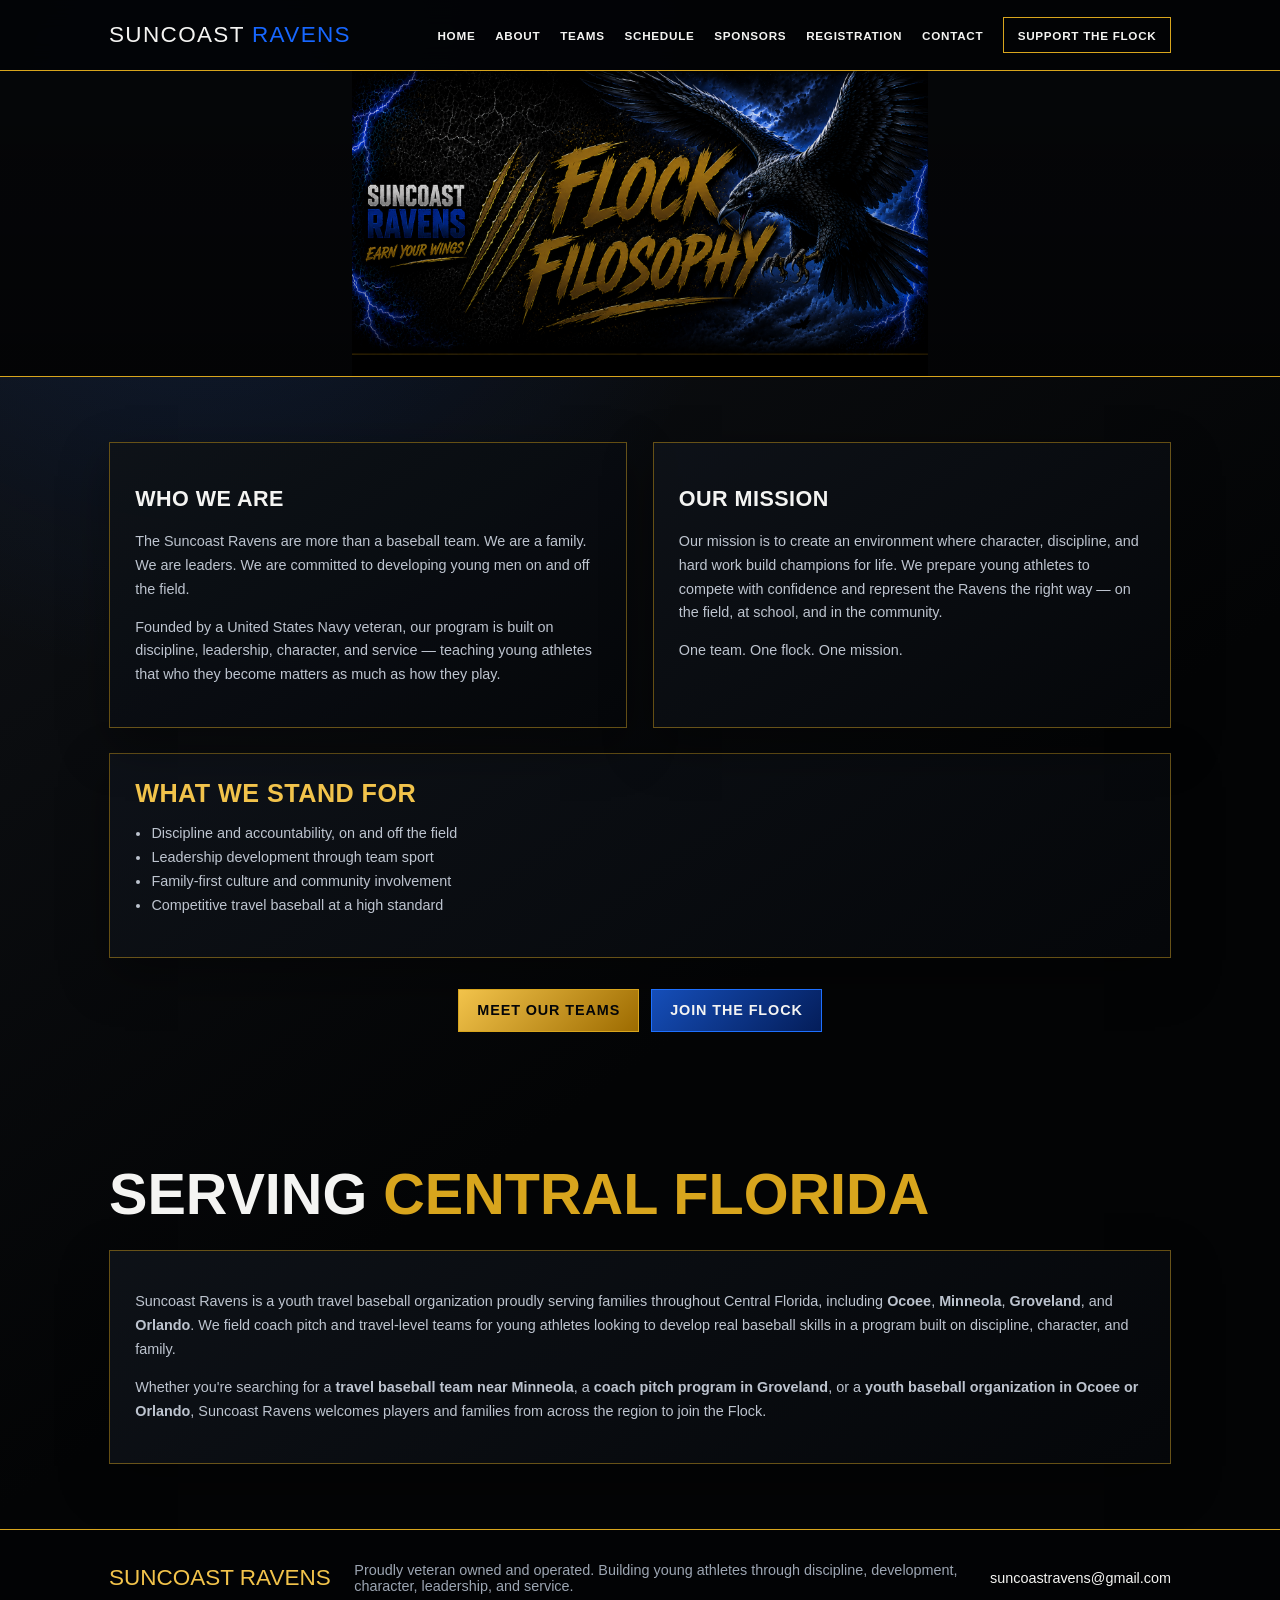
==== commit 795be89b: "Update about.html" ====
--- a/about.html
+++ b/about.html
@@ -8,21 +8,34 @@
   <link rel="stylesheet" href="assets/css/styles.css">
 </head>
 <body class="compact-page">
-  <header class="site-header">
-    <div class="wrap header-row">
-      <a class="wordmark" href="index.html">SUNCOAST <span>RAVENS</span></a>
-      <nav class="site-nav">
-        <a href="index.html">Home</a>
-        <a class="active" href="about.html">About</a>
-        <a href="teams.html">Teams</a>
-        <a href="schedule.html">Schedule</a>
-        <a href="sponsors.html">Sponsors</a>
-        <a href="registration.html">Registration</a>
-        <a href="contact.html">Contact</a>
-        <a class="cta-small" href="sponsors.html">Support the Flock</a>
-      </nav>
-    </div>
-  </header>
+
+<header class="site-header">
+  <div class="wrap header-row">
+    <a class="wordmark" href="index.html">SUNCOAST <span>RAVENS</span></a>
+    <nav class="site-nav">
+      <a href="index.html">Home</a>
+      <a href="about.html">About</a>
+      <a href="teams.html">Teams</a>
+      <a href="schedule.html">Schedule</a>
+      <a href="sponsors.html">Sponsors</a>
+      <a href="registration.html">Registration</a>
+      <a href="contact.html">Contact</a>
+      <a class="cta-small" href="sponsors.html">Support the Flock</a>
+    </nav>
+    <button class="menu-toggle" data-menu aria-expanded="false" aria-label="Open menu">&#9776;</button>
+  </div>
+  <nav class="mobile-drawer" data-drawer>
+    <a href="index.html">Home</a>
+    <a href="about.html">About</a>
+    <a href="teams.html">Teams</a>
+    <a href="schedule.html">Schedule</a>
+    <a href="sponsors.html">Sponsors</a>
+    <a href="registration.html">Registration</a>
+    <a href="contact.html">Contact</a>
+    <a class="support" href="sponsors.html">Support the Flock</a>
+  </nav>
+</header>
+
 
   <section class="page-hero about-hero">
     <div class="page-hero-content">
--- a/assets/css/styles.css
+++ b/assets/css/styles.css
@@ -144,37 +144,37 @@
 .page-hero.teams-hero{
   background-image:url("../images/teams-banner-v2.png");
   background-position:center;
-  background-size:55% auto;
+  background-size:43% auto;
   
 }
 .page-hero.sponsors-hero{
   background-image:url("../images/sponsors-banner.png");
   background-position:center;
-  background-size:55% auto;
- 
+  background-size:35% auto;
+  min-height:220px;
 }
 .page-hero.registration-hero{
   background-image:url("../images/registration-banner.png");
   background-position:center;
- background-size:55% auto;
+ background-size:45% auto;
   
 }
 .page-hero.contact-hero{
   background-image:url("../images/contact-banner.png");
   background-position:center;
-  background-size:55% auto;
+  background-size:40% auto;
   
 }
 .page-hero.schedule-hero{
   background-image:url("../images/schedule-banner.png");
   background-position:center;
-  background-size:55% auto;
+  background-size:40% auto;
   
 }
 .page-hero.about-hero{
   background-image:url("../images/about-banner.png");
   background-position:center;
-  background-size:55% auto;
+  background-size:45% auto;
  
 }
 
